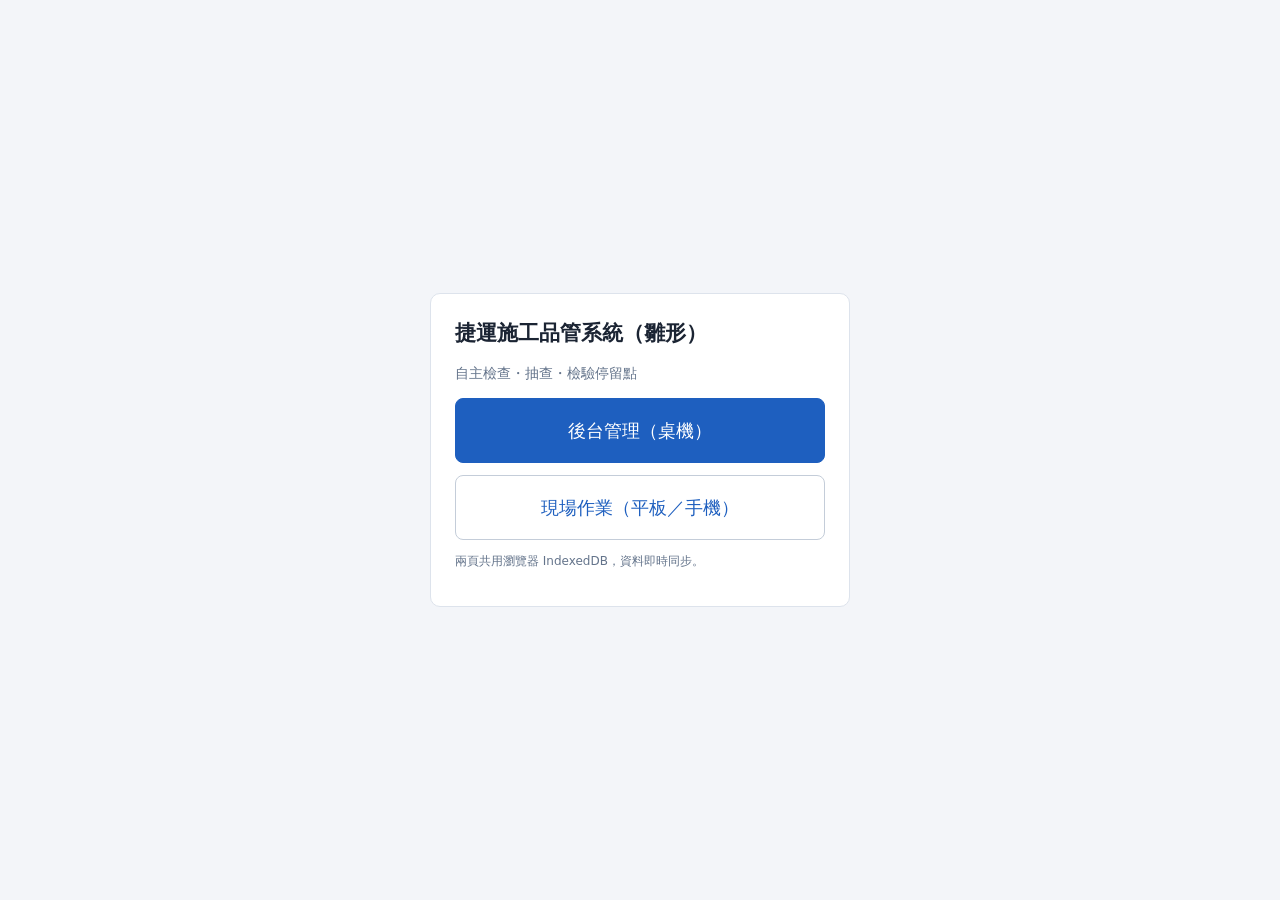
==== index.html @ fad0d2ff "新增捷運施工品管系統靜態雛形：後台管理與現場作業 (Vue + IndexedDB) Co-Authored-By: Claude Sonnet 5.5 <noreply@anthropic.com>" ====
<!DOCTYPE html>
<html lang="zh-Hant"><head><meta charset="utf-8"><meta name="viewport" content="width=device-width, initial-scale=1"><title>捷運施工品管系統</title>
<link rel="stylesheet" href="css/common.css">
<style>body{display:grid;place-items:center;min-height:100vh}.box{max-width:420px;width:100%;padding:24px}a.btn{display:block;margin:12px 0;padding:18px;font-size:18px;text-align:center}</style></head>
<body><div class="box card"><h2>捷運施工品管系統（雛形）</h2><p class="muted">自主檢查・抽查・檢驗停留點</p>
<a class="btn primary" href="admin.html">後台管理（桌機）</a><a class="btn" href="field.html">現場作業（平板／手機）</a>
<p class="small muted">兩頁共用瀏覽器 IndexedDB，資料即時同步。</p></div></body></html>
---- css/common.css ----
:root {
  --navy: #14213d; --navy2: #1d2f55; --primary: #1e5fbf; --primary-d: #174b99; --primary-l: #e8f0fc;
  --ok: #166534; --ok-bg: #e6f4ea; --ng: #b91c1c; --ng-bg: #fdecec; --warn: #b45309; --warn-bg: #fff1e0;
  --gray: #64748b; --gray-bg: #eef1f5; --line: #dde3ec; --bg: #f3f5f9; --card: #fff; --text: #1b2433; --star: #b45309;
  --radius: 10px;
}
* { box-sizing: border-box; }
html, body { margin: 0; height: 100%; }
body { font-family: "Noto Sans TC", "PingFang TC", "Microsoft JhengHei", system-ui, sans-serif; background: var(--bg); color: var(--text); font-size: 14px; line-height: 1.5; -webkit-text-size-adjust: 100%; }
button, input, select, textarea { font: inherit; color: inherit; }
[v-cloak] { display: none; }
h1, h2, h3, h4 { margin: 0; }
a { color: var(--primary); text-decoration: none; cursor: pointer; }
.muted { color: var(--gray); } .small { font-size: 12px; } .right { text-align: right; } .nowrap { white-space: nowrap; }
.pre { white-space: pre-line; }
.star { color: var(--star); font-weight: 700; }
.mt { margin-top: 12px; } .mb { margin-bottom: 12px; }
.row { display: flex; gap: 8px; align-items: center; } .row.wrap { flex-wrap: wrap; } .grow { flex: 1; } .gap16 { gap: 16px; }

/* 按鈕 */
.btn { display: inline-flex; align-items: center; justify-content: center; gap: 6px; border: 1px solid #c4cdd9; background: #fff; border-radius: 8px; padding: 7px 14px; cursor: pointer; font-weight: 500; white-space: nowrap; }
.btn:hover { background: #f4f7fb; }
.btn.primary { background: var(--primary); border-color: var(--primary); color: #fff; } .btn.primary:hover { background: var(--primary-d); }
.btn.green { background: #166534; border-color: #166534; color: #fff; }
.btn.amber { background: #c2680a; border-color: #c2680a; color: #fff; }
.btn.danger { color: var(--ng); border-color: #e0a1a1; }
.btn.sm { padding: 3px 10px; font-size: 12px; }
.btn[disabled], .btn.disabled { background: #9aa5b5; border-color: #9aa5b5; color: #fff; cursor: not-allowed; opacity: .85; }
input[type=text], input[type=number], input[type=date], input[type=datetime-local], input[type=search], input[type=email], select, textarea { width: 100%; border: 1px solid #c4cdd9; border-radius: 8px; padding: 7px 10px; background: #fff; }
input:focus, select:focus, textarea:focus { outline: 2px solid #9db9e6; border-color: var(--primary); }
textarea { resize: vertical; }
label.f { display: block; font-size: 12px; color: var(--gray); margin-bottom: 3px; }

/* 標籤 */
.chip { display: inline-block; padding: 1px 8px; border-radius: 999px; font-size: 12px; font-weight: 500; background: var(--gray-bg); color: #475569; white-space: nowrap; }
.chip.ok { background: var(--ok-bg); color: var(--ok); } .chip.ng { background: var(--ng-bg); color: var(--ng); }
.chip.warn { background: var(--warn-bg); color: var(--warn); } .chip.blue { background: var(--primary-l); color: var(--primary); }
.badge { background: #d12626; color: #fff; border-radius: 999px; font-size: 11px; min-width: 20px; height: 20px; padding: 0 6px; display: inline-flex; align-items: center; justify-content: center; font-weight: 700; }
.card { background: var(--card); border: 1px solid var(--line); border-radius: var(--radius); padding: 16px; }
.alert { padding: 10px 12px; border-radius: 8px; font-size: 13px; }
.alert.warn { background: var(--warn-bg); color: #8a4a08; } .alert.ok { background: var(--ok-bg); color: var(--ok); }
.alert.info { background: #eaf1fb; color: #1d4a8f; } .alert.ng { background: var(--ng-bg); color: var(--ng); } .alert.gray { background: var(--gray-bg); color: #475569; }

/* 通知歷程 */
.timeline { list-style: none; margin: 0; padding: 0; }
.timeline li { position: relative; padding: 0 0 12px 20px; font-size: 13px; }
.timeline li::before { content: ""; position: absolute; left: 0; top: 6px; width: 10px; height: 10px; border-radius: 50%; background: var(--primary); }
.timeline li.warn::before { background: #d97706; } .timeline li.danger::before { background: #d12626; } .timeline li.ok::before { background: #166534; }

/* 彈窗 */
.modal-bg { position: fixed; inset: 0; background: rgba(15, 23, 42, .5); display: flex; align-items: center; justify-content: center; z-index: 100; padding: 12px; }
.modal { background: #fff; border-radius: 14px; width: 100%; max-width: 640px; max-height: 92vh; overflow: auto; padding: 20px; }
.modal.wide { max-width: 980px; }
.modal h3 { margin-bottom: 12px; font-size: 18px; }
.modal .foot { display: flex; gap: 8px; justify-content: flex-end; margin-top: 16px; }
.toast { position: fixed; left: 50%; bottom: 80px; transform: translateX(-50%); background: #1f2937; color: #fff; padding: 10px 18px; border-radius: 999px; z-index: 300; max-width: 90vw; box-shadow: 0 6px 20px rgba(0, 0, 0, .25); }
.toast.ng { background: #b91c1c; }
.table { width: 100%; border-collapse: collapse; }
.table th { text-align: left; font-weight: 500; color: var(--gray); font-size: 12px; padding: 8px 10px; border-bottom: 1px solid var(--line); background: #fafbfd; white-space: nowrap; }
.table td { padding: 9px 10px; border-bottom: 1px solid #eef1f5; vertical-align: top; }
.table tr.click { cursor: pointer; } .table tr.click:hover td { background: #f6f9fe; } .table tr.sel td { background: var(--primary-l); }
.table tr.err td { background: #fdf0f0; }
.photo { background: #d3d9e3; color: #334155; font-size: 11px; display: flex; align-items: flex-end; border-radius: 6px; overflow: hidden; position: relative; }
.photo img { width: 100%; height: 100%; object-fit: cover; display: block; }
.photo span { position: absolute; left: 6px; bottom: 3px; }
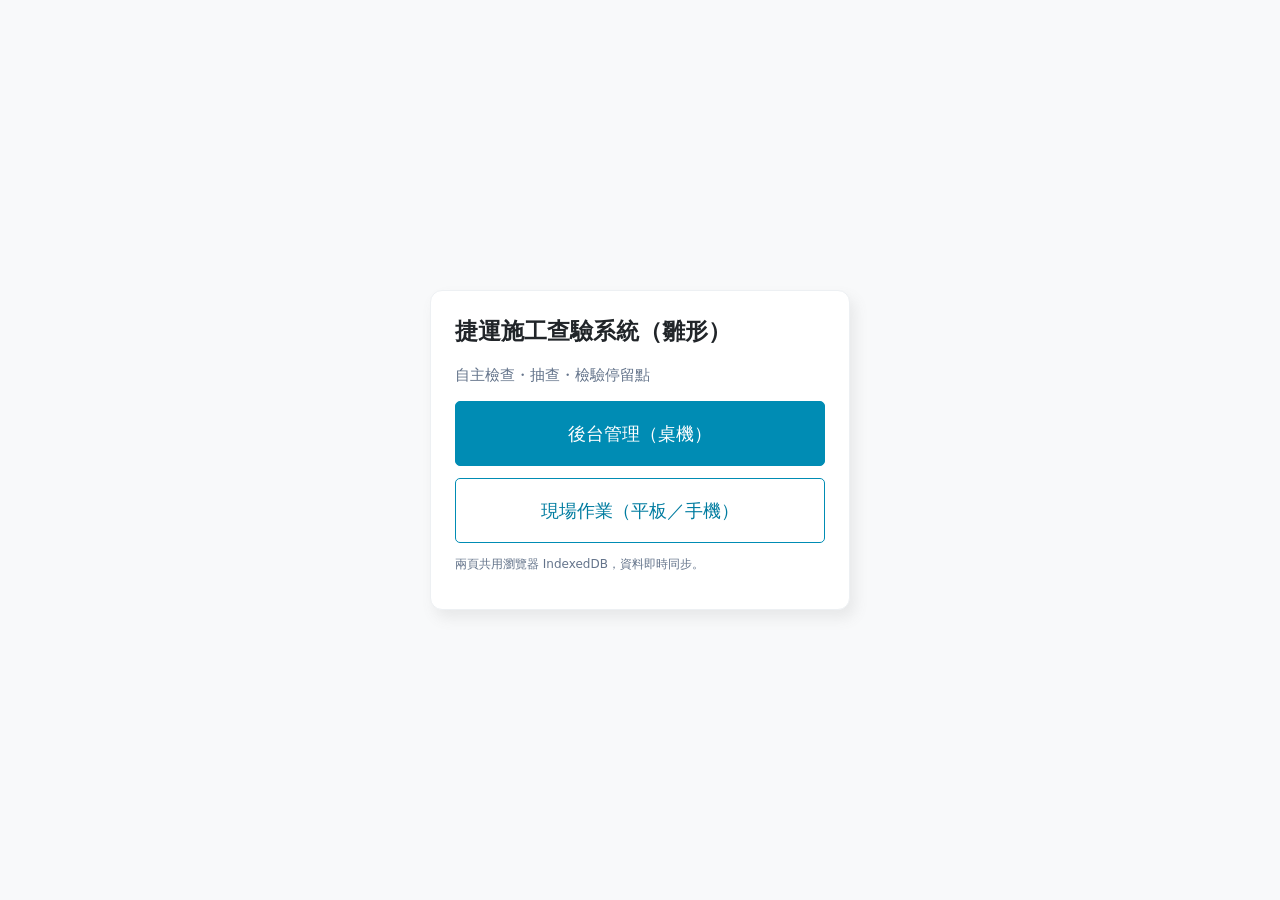
==== commit a98e53a1: "前後台所有彈窗改為右側抽屜（Drawer，含 ✕／Esc／點背景關閉）；系統名稱改為捷運施工查驗系統 Co-Authored-By: Claude Sonnet 5.5 <noreply@anthro" ====
--- a/index.html
+++ b/index.html
@@ -1,7 +1,7 @@
 <!DOCTYPE html>
-<html lang="zh-Hant"><head><meta charset="utf-8"><meta name="viewport" content="width=device-width, initial-scale=1"><title>捷運施工品管系統</title>
+<html lang="zh-Hant"><head><meta charset="utf-8"><meta name="viewport" content="width=device-width, initial-scale=1"><title>捷運施工查驗系統</title>
 <link rel="stylesheet" href="css/common.css">
 <style>body{display:grid;place-items:center;min-height:100vh}.box{max-width:420px;width:100%;padding:24px}a.btn{display:block;margin:12px 0;padding:18px;font-size:18px;text-align:center}</style></head>
-<body><div class="box card"><h2>捷運施工品管系統（雛形）</h2><p class="muted">自主檢查・抽查・檢驗停留點</p>
+<body><div class="box card"><h2>捷運施工查驗系統（雛形）</h2><p class="muted">自主檢查・抽查・檢驗停留點</p>
 <a class="btn primary" href="admin.html">後台管理（桌機）</a><a class="btn" href="field.html">現場作業（平板／手機）</a>
 <p class="small muted">兩頁共用瀏覽器 IndexedDB，資料即時同步。</p></div></body></html>
--- a/css/common.css
+++ b/css/common.css
@@ -1,16 +1,17 @@
 :root {
-  --navy: #14213d; --navy2: #1d2f55; --primary: #1e5fbf; --primary-d: #174b99; --primary-l: #e8f0fc;
+  --hdr: #009bc8; --navy: #007ca0; --navy2: #006a8e; --primary: #008cb4; --primary-d: #007ca0; --primary-l: #e1f3f9;
+  --th: #80cde4; --th-text: #004e64; --link: #1a7fd1; --cell-line: #dbdbdb;
   --ok: #166534; --ok-bg: #e6f4ea; --ng: #b91c1c; --ng-bg: #fdecec; --warn: #b45309; --warn-bg: #fff1e0;
-  --gray: #64748b; --gray-bg: #eef1f5; --line: #dde3ec; --bg: #f3f5f9; --card: #fff; --text: #1b2433; --star: #b45309;
-  --radius: 10px;
+  --gray: #64748b; --gray-bg: #eef1f5; --line: #dbe2e8; --bg: #f8f9fa; --card: #fff; --text: #1b2433; --star: #b45309;
+  --radius: 12px; --shadow: 5px 8px 14px rgba(116, 116, 116, .12);
 }
 * { box-sizing: border-box; }
 html, body { margin: 0; height: 100%; }
-body { font-family: "Noto Sans TC", "PingFang TC", "Microsoft JhengHei", system-ui, sans-serif; background: var(--bg); color: var(--text); font-size: 14px; line-height: 1.5; -webkit-text-size-adjust: 100%; }
+body { font-family: "Noto Sans TC", "PingFang TC", "Microsoft JhengHei", system-ui, sans-serif; background: var(--bg); color: #212529; font-size: 15px; line-height: 1.5; -webkit-text-size-adjust: 100%; }
 button, input, select, textarea { font: inherit; color: inherit; }
 [v-cloak] { display: none; }
 h1, h2, h3, h4 { margin: 0; }
-a { color: var(--primary); text-decoration: none; cursor: pointer; }
+a { color: var(--link); text-decoration: none; cursor: pointer; } a:hover { text-decoration: underline; }
 .muted { color: var(--gray); } .small { font-size: 12px; } .right { text-align: right; } .nowrap { white-space: nowrap; }
 .pre { white-space: pre-line; }
 .star { color: var(--star); font-weight: 700; }
@@ -18,28 +19,28 @@
 .row { display: flex; gap: 8px; align-items: center; } .row.wrap { flex-wrap: wrap; } .grow { flex: 1; } .gap16 { gap: 16px; }
 
 /* 按鈕 */
-.btn { display: inline-flex; align-items: center; justify-content: center; gap: 6px; border: 1px solid #c4cdd9; background: #fff; border-radius: 8px; padding: 7px 14px; cursor: pointer; font-weight: 500; white-space: nowrap; }
-.btn:hover { background: #f4f7fb; }
-.btn.primary { background: var(--primary); border-color: var(--primary); color: #fff; } .btn.primary:hover { background: var(--primary-d); }
+.btn { display: inline-flex; align-items: center; justify-content: center; gap: 6px; border: 1px solid var(--primary); background: #fff; color: var(--primary-d); border-radius: 5px; padding: 7px 16px; cursor: pointer; font-weight: 500; white-space: nowrap; }
+.btn:hover { background: var(--primary-l); }
+.btn.primary { background: var(--primary); border-color: var(--primary); color: #fff; } .btn.primary:hover { background: var(--primary-d); border-color: var(--primary-d); }
 .btn.green { background: #166534; border-color: #166534; color: #fff; }
 .btn.amber { background: #c2680a; border-color: #c2680a; color: #fff; }
-.btn.danger { color: var(--ng); border-color: #e0a1a1; }
+.btn.danger { color: var(--ng); border-color: #e0a1a1; background: #fff; } .btn.danger:hover { background: var(--ng-bg); }
 .btn.sm { padding: 3px 10px; font-size: 12px; }
 .btn[disabled], .btn.disabled { background: #9aa5b5; border-color: #9aa5b5; color: #fff; cursor: not-allowed; opacity: .85; }
-input[type=text], input[type=number], input[type=date], input[type=datetime-local], input[type=search], input[type=email], select, textarea { width: 100%; border: 1px solid #c4cdd9; border-radius: 8px; padding: 7px 10px; background: #fff; }
-input:focus, select:focus, textarea:focus { outline: 2px solid #9db9e6; border-color: var(--primary); }
+input[type=text], input[type=number], input[type=date], input[type=datetime-local], input[type=search], input[type=email], select, textarea { width: 100%; border: 1px solid #a8abb2; border-radius: 4px; padding: 7px 10px; background: #fff; }
+input:focus, select:focus, textarea:focus { outline: 2px solid #8fd3e8; border-color: var(--primary); }
 textarea { resize: vertical; }
 label.f { display: block; font-size: 12px; color: var(--gray); margin-bottom: 3px; }
 
 /* 標籤 */
 .chip { display: inline-block; padding: 1px 8px; border-radius: 999px; font-size: 12px; font-weight: 500; background: var(--gray-bg); color: #475569; white-space: nowrap; }
 .chip.ok { background: var(--ok-bg); color: var(--ok); } .chip.ng { background: var(--ng-bg); color: var(--ng); }
-.chip.warn { background: var(--warn-bg); color: var(--warn); } .chip.blue { background: var(--primary-l); color: var(--primary); }
+.chip.warn { background: var(--warn-bg); color: var(--warn); } .chip.blue { background: var(--primary-l); color: var(--primary-d); }
 .badge { background: #d12626; color: #fff; border-radius: 999px; font-size: 11px; min-width: 20px; height: 20px; padding: 0 6px; display: inline-flex; align-items: center; justify-content: center; font-weight: 700; }
-.card { background: var(--card); border: 1px solid var(--line); border-radius: var(--radius); padding: 16px; }
+.card { background: var(--card); border: 1px solid #edf0f3; border-radius: var(--radius); padding: 18px; box-shadow: var(--shadow); }
 .alert { padding: 10px 12px; border-radius: 8px; font-size: 13px; }
 .alert.warn { background: var(--warn-bg); color: #8a4a08; } .alert.ok { background: var(--ok-bg); color: var(--ok); }
-.alert.info { background: #eaf1fb; color: #1d4a8f; } .alert.ng { background: var(--ng-bg); color: var(--ng); } .alert.gray { background: var(--gray-bg); color: #475569; }
+.alert.info { background: #e1f3f9; color: #00566f; } .alert.ng { background: var(--ng-bg); color: var(--ng); } .alert.gray { background: var(--gray-bg); color: #475569; }
 
 /* 通知歷程 */
 .timeline { list-style: none; margin: 0; padding: 0; }
@@ -48,18 +49,23 @@
 .timeline li.warn::before { background: #d97706; } .timeline li.danger::before { background: #d12626; } .timeline li.ok::before { background: #166534; }
 
 /* 彈窗 */
-.modal-bg { position: fixed; inset: 0; background: rgba(15, 23, 42, .5); display: flex; align-items: center; justify-content: center; z-index: 100; padding: 12px; }
-.modal { background: #fff; border-radius: 14px; width: 100%; max-width: 640px; max-height: 92vh; overflow: auto; padding: 20px; }
-.modal.wide { max-width: 980px; }
-.modal h3 { margin-bottom: 12px; font-size: 18px; }
-.modal .foot { display: flex; gap: 8px; justify-content: flex-end; margin-top: 16px; }
+/* 抽屜（Drawer）：所有彈窗改由右側滑入 */
+.modal-bg { position: fixed; inset: 0; background: rgba(15, 23, 42, .45); display: flex; justify-content: flex-end; align-items: stretch; z-index: 100; padding: 0; animation: dr-fade .18s ease; }
+.modal { background: #fff; box-shadow: -10px 0 40px rgba(0, 60, 80, .25); width: min(560px, 100%); max-width: none; height: 100%; max-height: none; overflow-y: auto; padding: 0 22px; display: flex; flex-direction: column; animation: dr-in .24s cubic-bezier(.2, .8, .2, 1); }
+.modal.wide { width: min(980px, 100%); }
+.modal h3 { position: sticky; top: 0; z-index: 2; margin: 0 -22px 16px; padding: 16px 22px; font-size: 18px; color: #fff; background: var(--hdr); display: flex; justify-content: space-between; align-items: center; gap: 12px; }
+.modal h3::after { content: "✕"; font-size: 18px; line-height: 1; padding: 6px 4px 6px 14px; cursor: pointer; opacity: .9; flex: none; }
+.modal .foot { display: flex; gap: 8px; justify-content: flex-end; position: sticky; bottom: 0; margin: auto -22px 0; padding: 12px 22px; background: #fff; border-top: 1px solid var(--line); z-index: 2; }
+@keyframes dr-in { from { transform: translateX(100%); } to { transform: none; } }
+@keyframes dr-fade { from { opacity: 0; } to { opacity: 1; } }
 .toast { position: fixed; left: 50%; bottom: 80px; transform: translateX(-50%); background: #1f2937; color: #fff; padding: 10px 18px; border-radius: 999px; z-index: 300; max-width: 90vw; box-shadow: 0 6px 20px rgba(0, 0, 0, .25); }
 .toast.ng { background: #b91c1c; }
-.table { width: 100%; border-collapse: collapse; }
-.table th { text-align: left; font-weight: 500; color: var(--gray); font-size: 12px; padding: 8px 10px; border-bottom: 1px solid var(--line); background: #fafbfd; white-space: nowrap; }
-.table td { padding: 9px 10px; border-bottom: 1px solid #eef1f5; vertical-align: top; }
-.table tr.click { cursor: pointer; } .table tr.click:hover td { background: #f6f9fe; } .table tr.sel td { background: var(--primary-l); }
-.table tr.err td { background: #fdf0f0; }
+.table { width: 100%; border-collapse: collapse; border: 1px solid var(--cell-line); }
+.table th { text-align: left; font-weight: 600; color: var(--th-text); font-size: 14px; padding: 9px 10px; border: 1px solid var(--cell-line); background: var(--th); white-space: nowrap; }
+.table td { padding: 9px 10px; border: 1px solid var(--cell-line); vertical-align: top; color: #303133; }
+.table tbody tr:nth-child(even) td { background: #f6f7f8; }
+.table tr.click { cursor: pointer; } .table tr.click:hover td { background: #e9f6fb; } .table tr.sel td { background: var(--primary-l) !important; }
+.table tr.err td { background: #fdf0f0 !important; }
 .photo { background: #d3d9e3; color: #334155; font-size: 11px; display: flex; align-items: flex-end; border-radius: 6px; overflow: hidden; position: relative; }
 .photo img { width: 100%; height: 100%; object-fit: cover; display: block; }
 .photo span { position: absolute; left: 6px; bottom: 3px; }
